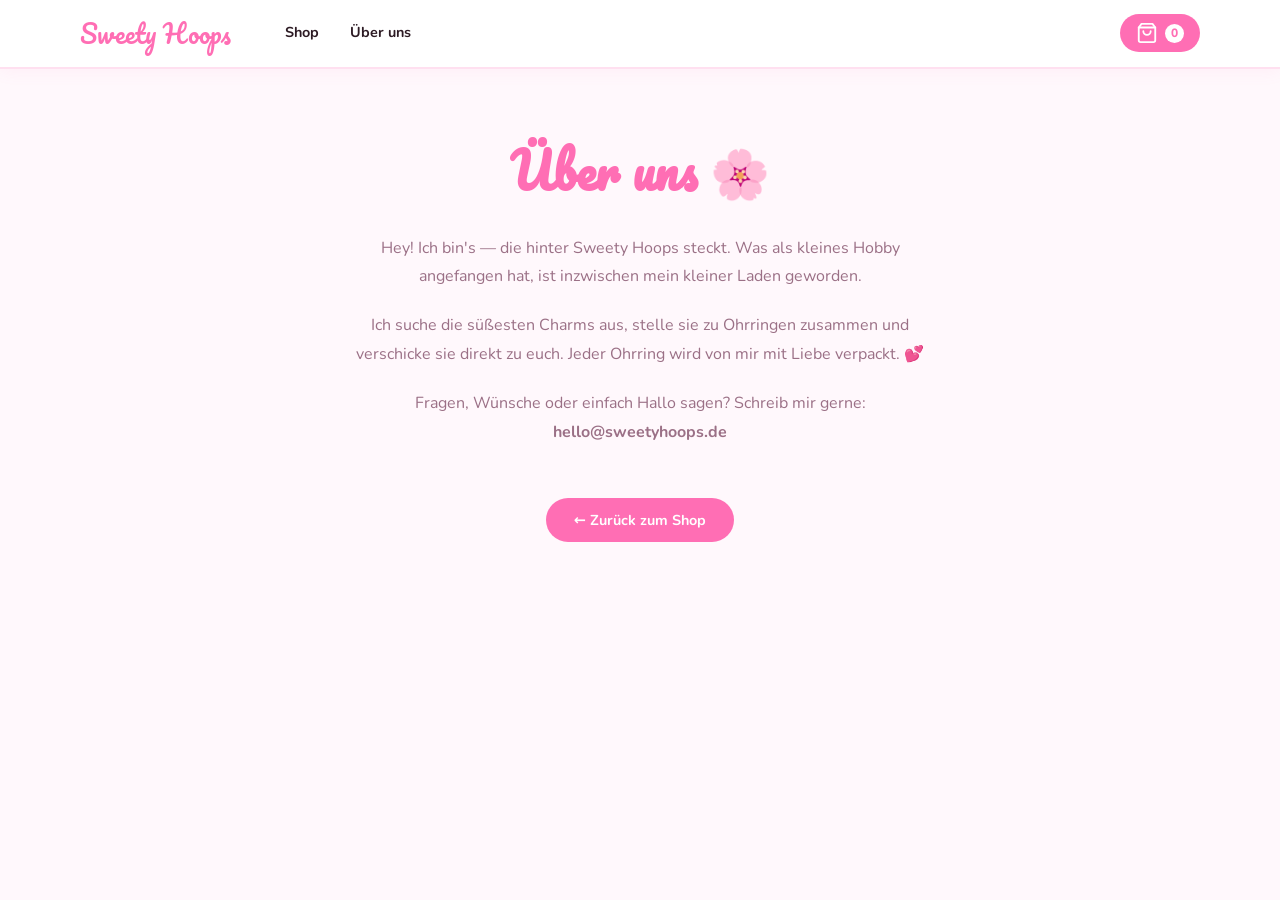
==== ueber-uns.html @ e78684a0 "Redesign: cute/colorful style, products-first layout, Kollektionen nav - Replaced elegant theme with" ====
<!DOCTYPE html>
<html lang="de">
<head>
  <meta charset="UTF-8" />
  <meta name="viewport" content="width=device-width, initial-scale=1.0" />
  <title>Über uns – Sweety Hoops</title>
  <link rel="preconnect" href="https://fonts.googleapis.com" />
  <link rel="preconnect" href="https://fonts.gstatic.com" crossorigin />
  <link href="https://fonts.googleapis.com/css2?family=Nunito:wght@400;600;700;800&family=Pacifico&display=swap" rel="stylesheet" />
  <link rel="stylesheet" href="https://cdn.snipcart.com/themes/v3.3.3/default/snipcart.css" />
  <link rel="stylesheet" href="style.css" />
  <style>
    .about-page {
      max-width: 680px;
      margin: 4rem auto;
      padding-inline: clamp(1rem, 4vw, 2.5rem);
      text-align: center;
    }
    .about-page h1 {
      font-family: 'Pacifico', cursive;
      font-size: clamp(2rem, 5vw, 3rem);
      color: var(--pink);
      margin-bottom: 1.5rem;
    }
    .about-page p {
      font-size: 1rem;
      color: var(--text-muted);
      margin-bottom: 1.25rem;
      line-height: 1.8;
    }
    .about-page .back-link {
      display: inline-block;
      margin-top: 2rem;
      background: var(--pink);
      color: white;
      border-radius: 50px;
      padding: 0.65rem 1.75rem;
      font-weight: 700;
      text-decoration: none;
      font-size: 0.9rem;
      transition: background 0.2s;
    }
    .about-page .back-link:hover { background: var(--pink-dark); }
  </style>
</head>
<body>

  <header class="site-header">
    <nav class="nav">
      <a href="/" class="nav-logo">Sweety Hoops</a>
      <ul class="nav-links">
        <li><a href="/#shop" class="nav-link">Shop</a></li>
        <li><a href="ueber-uns.html" class="nav-link">Über uns</a></li>
      </ul>
      <button class="snipcart-checkout nav-cart" aria-label="Warenkorb">
        <svg xmlns="http://www.w3.org/2000/svg" width="22" height="22" viewBox="0 0 24 24" fill="none" stroke="currentColor" stroke-width="2" stroke-linecap="round" stroke-linejoin="round"><path d="M6 2 3 6v14a2 2 0 0 0 2 2h14a2 2 0 0 0 2-2V6l-3-4z"/><line x1="3" y1="6" x2="21" y2="6"/><path d="M16 10a4 4 0 0 1-8 0"/></svg>
        <span class="cart-badge snipcart-items-count"></span>
      </button>
    </nav>
  </header>

  <div class="about-page">
    <h1>Über uns 🌸</h1>
    <p>
      Hey! Ich bin's — die hinter Sweety Hoops steckt.
      Was als kleines Hobby angefangen hat, ist inzwischen mein kleiner Laden geworden.
    </p>
    <p>
      Ich suche die süßesten Charms aus, stelle sie zu Ohrringen zusammen
      und verschicke sie direkt zu euch. Jeder Ohrring wird von mir mit Liebe verpackt. 💕
    </p>
    <p>
      Fragen, Wünsche oder einfach Hallo sagen?
      Schreib mir gerne: <strong>hello@sweetyhoops.de</strong>
    </p>
    <a href="/" class="back-link">← Zurück zum Shop</a>
  </div>

  <div hidden id="snipcart"
    data-api-key="OGRjOGY0Y2UtNzg5ZC00MDcxLTg5NmYtMTEwOTE1ZDk3NzA1NjM5MTAzODg3MzIyMTg0Nzc4"
    data-currency="eur"></div>
  <script async src="https://cdn.snipcart.com/themes/v3.3.3/default/snipcart.js"></script>
</body>
</html>
---- style.css ----
/* ─────────────────────────────────────────
   SWEETY HOOPS – Cute & Colorful Style
   ───────────────────────────────────────── */

*, *::before, *::after {
  box-sizing: border-box;
  margin: 0;
  padding: 0;
}

:root {
  --white: #ffffff;
  --bg: #fff8fc;
  --pink: #ff6eb4;
  --pink-light: #ffe0f0;
  --pink-dark: #d94d96;
  --text: #2d1b24;
  --text-muted: #9b7086;
  --border: #f0d0e4;
  --radius: 18px;
  --radius-sm: 10px;
  --shadow: 0 4px 20px rgba(255, 110, 180, 0.12);
  --shadow-hover: 0 8px 32px rgba(255, 110, 180, 0.22);
  --font: 'Nunito', system-ui, sans-serif;
  --font-title: 'Pacifico', cursive;
  --container: 1200px;
}

html { scroll-behavior: smooth; }

body {
  font-family: var(--font);
  background: var(--bg);
  color: var(--text);
  line-height: 1.6;
  -webkit-font-smoothing: antialiased;
}

.container {
  max-width: var(--container);
  margin-inline: auto;
  padding-inline: clamp(1rem, 4vw, 2.5rem);
}

/* ── HEADER ── */
.site-header {
  background: var(--white);
  border-bottom: 2px solid var(--pink-light);
  position: sticky;
  top: 0;
  z-index: 200;
  box-shadow: 0 2px 16px rgba(255, 110, 180, 0.08);
}

.nav {
  max-width: var(--container);
  margin-inline: auto;
  padding: 0.85rem clamp(1rem, 4vw, 2.5rem);
  display: flex;
  align-items: center;
  gap: 1rem;
}

.nav-logo {
  font-family: var(--font-title);
  font-size: 1.55rem;
  color: var(--pink);
  text-decoration: none;
  white-space: nowrap;
  flex-shrink: 0;
}

.nav-links {
  list-style: none;
  display: flex;
  align-items: center;
  gap: 0.25rem;
  margin-left: 1.5rem;
  flex: 1;
}

.nav-item { position: relative; }

.nav-link {
  font-family: var(--font);
  font-size: 0.9rem;
  font-weight: 700;
  color: var(--text);
  text-decoration: none;
  padding: 0.45rem 0.85rem;
  border-radius: 50px;
  background: none;
  border: none;
  cursor: pointer;
  transition: background 0.2s, color 0.2s;
  white-space: nowrap;
}
.nav-link:hover {
  background: var(--pink-light);
  color: var(--pink-dark);
}

/* Dropdown */
.dropdown-menu {
  display: none;
  position: absolute;
  top: calc(100% + 8px);
  left: 0;
  background: var(--white);
  border: 2px solid var(--pink-light);
  border-radius: var(--radius-sm);
  box-shadow: var(--shadow);
  min-width: 190px;
  overflow: hidden;
  z-index: 300;
}
.dropdown-menu--open { display: block; }

.dropdown-item {
  display: flex;
  align-items: center;
  gap: 0.6rem;
  padding: 0.65rem 1rem;
  font-size: 0.88rem;
  font-weight: 600;
  color: var(--text);
  text-decoration: none;
  transition: background 0.15s;
}
.dropdown-item:hover { background: var(--pink-light); }

.cat-dot {
  width: 10px;
  height: 10px;
  border-radius: 50%;
  flex-shrink: 0;
}
.cat-dot--gummy   { background: #ff6eb4; }
.cat-dot--eis     { background: #5bc8f5; }
.cat-dot--insekten{ background: #a855f7; }
.cat-dot--meer    { background: #22c9a0; }
.cat-dot--drinks  { background: #f97316; }
.cat-dot--suess   { background: #ec4899; }
.cat-dot--blitz   { background: #eab308; }

/* Cart */
.nav-cart {
  margin-left: auto;
  background: var(--pink);
  border: none;
  border-radius: 50px;
  padding: 0.5rem 1rem;
  color: white;
  cursor: pointer;
  display: flex;
  align-items: center;
  gap: 0.4rem;
  font-weight: 700;
  font-size: 0.88rem;
  font-family: var(--font);
  transition: background 0.2s, transform 0.15s;
  flex-shrink: 0;
}
.nav-cart:hover {
  background: var(--pink-dark);
  transform: scale(1.04);
}

.cart-badge {
  background: white;
  color: var(--pink);
  border-radius: 50px;
  min-width: 1.2rem;
  height: 1.2rem;
  font-size: 0.75rem;
  font-weight: 800;
  display: inline-flex;
  align-items: center;
  justify-content: center;
  padding: 0 0.3rem;
}
.cart-badge:empty::before { content: '0'; }

/* ── BANNER (kompakt) ── */
.banner {
  background: linear-gradient(135deg, #ff9ed6 0%, #ffb3d9 40%, #c084f5 100%);
  padding: clamp(1.5rem, 4vw, 2.5rem) 1rem;
  text-align: center;
}

.banner-tag {
  display: inline-block;
  background: rgba(255,255,255,0.35);
  color: white;
  font-size: 0.75rem;
  font-weight: 800;
  letter-spacing: 0.14em;
  text-transform: uppercase;
  padding: 0.25rem 0.85rem;
  border-radius: 50px;
  margin-bottom: 0.75rem;
}

.banner-title {
  font-family: var(--font-title);
  font-size: clamp(1.8rem, 5vw, 3rem);
  color: white;
  margin-bottom: 0.4rem;
  text-shadow: 0 2px 8px rgba(0,0,0,0.12);
}

.banner-sub {
  color: rgba(255,255,255,0.9);
  font-size: 1rem;
  font-weight: 600;
}
.banner-sub strong { color: white; }

/* ── FILTER PILLS ── */
.filter-bar {
  background: var(--white);
  border-bottom: 2px solid var(--pink-light);
  padding: 0.85rem 0;
  position: sticky;
  top: 65px;
  z-index: 100;
}

.filter-pills {
  display: flex;
  gap: 0.5rem;
  overflow-x: auto;
  scrollbar-width: none;
  -ms-overflow-style: none;
  padding-bottom: 2px;
}
.filter-pills::-webkit-scrollbar { display: none; }

.pill {
  flex-shrink: 0;
  padding: 0.45rem 1.1rem;
  border-radius: 50px;
  border: 2px solid var(--border);
  background: var(--white);
  color: var(--text-muted);
  font-family: var(--font);
  font-size: 0.82rem;
  font-weight: 700;
  cursor: pointer;
  transition: all 0.18s;
  white-space: nowrap;
}
.pill:hover {
  border-color: var(--pink);
  color: var(--pink);
}
.pill--active {
  background: var(--pink);
  border-color: var(--pink);
  color: white;
}

/* ── SHOP / PRODUCT GRID ── */
.shop {
  padding: 2rem 0 4rem;
}

.product-grid {
  display: grid;
  grid-template-columns: repeat(auto-fill, minmax(230px, 1fr));
  gap: 1.25rem;
}

/* ── PRODUCT CARD ── */
.product-card {
  background: var(--white);
  border-radius: var(--radius);
  overflow: hidden;
  box-shadow: var(--shadow);
  transition: transform 0.22s, box-shadow 0.22s;
  border: 2px solid transparent;
}
.product-card:hover {
  transform: translateY(-5px) scale(1.01);
  box-shadow: var(--shadow-hover);
  border-color: var(--pink-light);
}

.product-image-wrap {
  position: relative;
  aspect-ratio: 1 / 1;
  background: var(--card-color, #ffe8f4);
  overflow: hidden;
}

.product-image-wrap img {
  width: 100%;
  height: 100%;
  object-fit: cover;
  display: block;
}

.product-placeholder {
  display: none;
  width: 100%;
  height: 100%;
  align-items: center;
  justify-content: center;
  font-size: 4.5rem;
}

/* Show placeholder when image missing (set via onerror in HTML) */

.product-badge {
  position: absolute;
  top: 10px;
  right: 10px;
  font-size: 0.68rem;
  font-weight: 800;
  letter-spacing: 0.08em;
  text-transform: uppercase;
  padding: 0.25rem 0.6rem;
  border-radius: 50px;
  color: white;
}
.badge--plastic { background: #f97316; }
.badge--metal   { background: #a855f7; }

.product-info {
  padding: 1rem 1.1rem 1.2rem;
}

.product-name {
  font-size: 1.05rem;
  font-weight: 800;
  color: var(--text);
  margin-bottom: 0.3rem;
}

.product-desc {
  font-size: 0.82rem;
  color: var(--text-muted);
  line-height: 1.5;
  margin-bottom: 1rem;
}

.product-footer {
  display: flex;
  align-items: center;
  justify-content: space-between;
  gap: 0.75rem;
}

.product-price {
  font-size: 1.3rem;
  font-weight: 800;
  color: var(--pink-dark);
}

.btn-add {
  background: var(--pink);
  color: white;
  border: none;
  border-radius: 50px;
  padding: 0.5rem 1.1rem;
  font-family: var(--font);
  font-size: 0.8rem;
  font-weight: 700;
  cursor: pointer;
  transition: background 0.18s, transform 0.15s;
  white-space: nowrap;
}
.btn-add:hover {
  background: var(--pink-dark);
  transform: scale(1.05);
}
.btn-add:active { transform: scale(0.97); }

/* ── FOOTER ── */
.site-footer {
  background: var(--text);
  color: rgba(255,255,255,0.7);
  padding: 2.5rem 0;
}

.footer-inner {
  display: flex;
  flex-direction: column;
  align-items: center;
  gap: 1rem;
  text-align: center;
}

.footer-logo {
  font-family: var(--font-title);
  font-size: 1.6rem;
  color: var(--pink);
}

.footer-links {
  display: flex;
  flex-wrap: wrap;
  gap: 0.5rem 1.25rem;
  justify-content: center;
}

.footer-links a {
  color: rgba(255,255,255,0.65);
  text-decoration: none;
  font-size: 0.85rem;
  font-weight: 600;
  transition: color 0.15s;
}
.footer-links a:hover { color: var(--pink); }

.footer-copy {
  font-size: 0.78rem;
  color: rgba(255,255,255,0.35);
}

/* ── RESPONSIVE ── */
@media (max-width: 600px) {
  .nav-links { display: none; }

  .product-grid {
    grid-template-columns: repeat(2, 1fr);
    gap: 0.85rem;
  }

  .product-info { padding: 0.75rem 0.85rem 0.9rem; }
  .product-name { font-size: 0.92rem; }
  .product-desc { display: none; }
  .product-price { font-size: 1.1rem; }

  .btn-add {
    font-size: 0.72rem;
    padding: 0.4rem 0.8rem;
  }
}

@media (max-width: 360px) {
  .product-grid { grid-template-columns: 1fr; }
}

/* Snipcart overrides */
#snipcart {
  --color-buttonPrimary: var(--pink);
  --color-buttonPrimary-hover: var(--pink-dark);
}
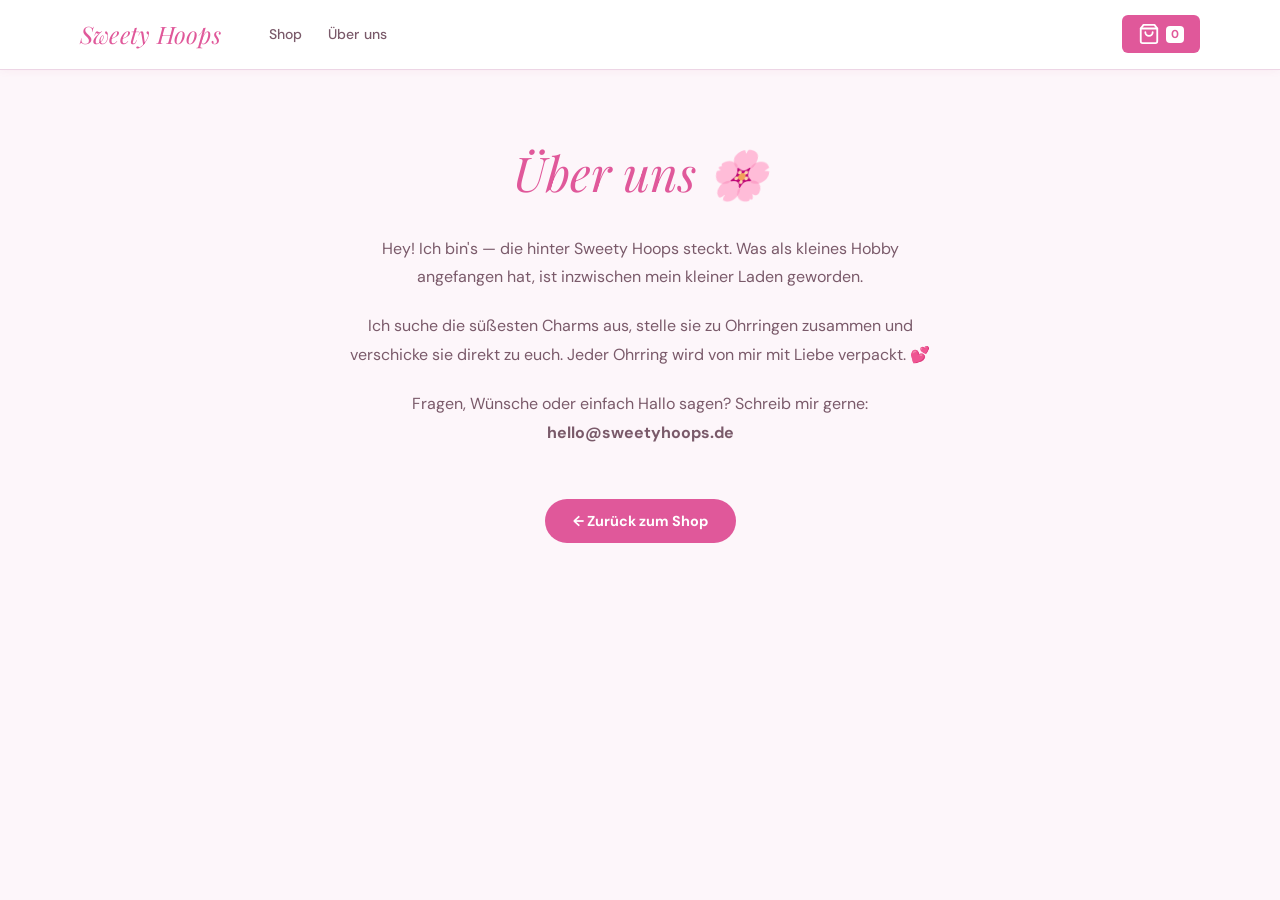
==== commit 908c20cf: "Refine design: professional pink style, replace Pacifico with Playfair Display - Swap Nunito/Pacific" ====
--- a/ueber-uns.html
+++ b/ueber-uns.html
@@ -6,7 +6,7 @@
   <title>Über uns – Sweety Hoops</title>
   <link rel="preconnect" href="https://fonts.googleapis.com" />
   <link rel="preconnect" href="https://fonts.gstatic.com" crossorigin />
-  <link href="https://fonts.googleapis.com/css2?family=Nunito:wght@400;600;700;800&family=Pacifico&display=swap" rel="stylesheet" />
+  <link href="https://fonts.googleapis.com/css2?family=DM+Sans:wght@400;500;600;700&family=Playfair+Display:ital,wght@0,400;0,600;1,400&display=swap" rel="stylesheet" />
   <link rel="stylesheet" href="https://cdn.snipcart.com/themes/v3.3.3/default/snipcart.css" />
   <link rel="stylesheet" href="style.css" />
   <style>
@@ -17,7 +17,7 @@
       text-align: center;
     }
     .about-page h1 {
-      font-family: 'Pacifico', cursive;
+      font-family: 'Playfair Display', Georgia, serif;
       font-size: clamp(2rem, 5vw, 3rem);
       color: var(--pink);
       margin-bottom: 1.5rem;
--- a/style.css
+++ b/style.css
@@ -1,5 +1,5 @@
 /* ─────────────────────────────────────────
-   SWEETY HOOPS – Cute & Colorful Style
+   SWEETY HOOPS – Modern & Clean (rosa, professionell)
    ───────────────────────────────────────── */
 
 *, *::before, *::after {
@@ -10,19 +10,20 @@
 
 :root {
   --white: #ffffff;
-  --bg: #fff8fc;
-  --pink: #ff6eb4;
-  --pink-light: #ffe0f0;
-  --pink-dark: #d94d96;
-  --text: #2d1b24;
-  --text-muted: #9b7086;
-  --border: #f0d0e4;
-  --radius: 18px;
-  --radius-sm: 10px;
-  --shadow: 0 4px 20px rgba(255, 110, 180, 0.12);
-  --shadow-hover: 0 8px 32px rgba(255, 110, 180, 0.22);
-  --font: 'Nunito', system-ui, sans-serif;
-  --font-title: 'Pacifico', cursive;
+  --bg: #fdf6fa;
+  --pink: #e0589a;
+  --pink-light: #fce8f3;
+  --pink-dark: #c03d7e;
+  --pink-subtle: #f9dded;
+  --text: #1e1016;
+  --text-muted: #7a5a6a;
+  --border: #edd5e5;
+  --radius: 10px;
+  --radius-sm: 6px;
+  --shadow: 0 2px 12px rgba(180, 60, 120, 0.08);
+  --shadow-hover: 0 6px 24px rgba(180, 60, 120, 0.16);
+  --font: 'DM Sans', system-ui, sans-serif;
+  --font-display: 'Playfair Display', Georgia, serif;
   --container: 1200px;
 }
 
@@ -45,37 +46,39 @@
 /* ── HEADER ── */
 .site-header {
   background: var(--white);
-  border-bottom: 2px solid var(--pink-light);
+  border-bottom: 1px solid var(--border);
   position: sticky;
   top: 0;
   z-index: 200;
-  box-shadow: 0 2px 16px rgba(255, 110, 180, 0.08);
+  box-shadow: 0 1px 8px rgba(180, 60, 120, 0.06);
 }
 
 .nav {
   max-width: var(--container);
   margin-inline: auto;
-  padding: 0.85rem clamp(1rem, 4vw, 2.5rem);
+  padding: 0.95rem clamp(1rem, 4vw, 2.5rem);
   display: flex;
   align-items: center;
   gap: 1rem;
 }
 
 .nav-logo {
-  font-family: var(--font-title);
-  font-size: 1.55rem;
+  font-family: var(--font-display);
+  font-size: 1.5rem;
+  font-style: italic;
   color: var(--pink);
   text-decoration: none;
   white-space: nowrap;
   flex-shrink: 0;
+  letter-spacing: 0.01em;
 }
 
 .nav-links {
   list-style: none;
   display: flex;
   align-items: center;
-  gap: 0.25rem;
-  margin-left: 1.5rem;
+  gap: 0.1rem;
+  margin-left: 1.25rem;
   flex: 1;
 }
 
@@ -83,17 +86,17 @@
 
 .nav-link {
   font-family: var(--font);
-  font-size: 0.9rem;
-  font-weight: 700;
-  color: var(--text);
+  font-size: 0.875rem;
+  font-weight: 500;
+  color: var(--text-muted);
   text-decoration: none;
-  padding: 0.45rem 0.85rem;
-  border-radius: 50px;
+  padding: 0.4rem 0.75rem;
+  border-radius: var(--radius-sm);
   background: none;
   border: none;
   cursor: pointer;
-  transition: background 0.2s, color 0.2s;
-  white-space: nowrap;
+  transition: background 0.18s, color 0.18s;
+  letter-spacing: 0.01em;
 }
 .nav-link:hover {
   background: var(--pink-light);
@@ -104,13 +107,13 @@
 .dropdown-menu {
   display: none;
   position: absolute;
-  top: calc(100% + 8px);
+  top: calc(100% + 6px);
   left: 0;
   background: var(--white);
-  border: 2px solid var(--pink-light);
-  border-radius: var(--radius-sm);
-  box-shadow: var(--shadow);
-  min-width: 190px;
+  border: 1px solid var(--border);
+  border-radius: var(--radius);
+  box-shadow: var(--shadow-hover);
+  min-width: 185px;
   overflow: hidden;
   z-index: 300;
 }
@@ -120,9 +123,9 @@
   display: flex;
   align-items: center;
   gap: 0.6rem;
-  padding: 0.65rem 1rem;
-  font-size: 0.88rem;
-  font-weight: 600;
+  padding: 0.6rem 1rem;
+  font-size: 0.875rem;
+  font-weight: 500;
   color: var(--text);
   text-decoration: none;
   transition: background 0.15s;
@@ -130,105 +133,103 @@
 .dropdown-item:hover { background: var(--pink-light); }
 
 .cat-dot {
-  width: 10px;
-  height: 10px;
+  width: 8px;
+  height: 8px;
   border-radius: 50%;
   flex-shrink: 0;
 }
-.cat-dot--gummy   { background: #ff6eb4; }
-.cat-dot--eis     { background: #5bc8f5; }
-.cat-dot--insekten{ background: #a855f7; }
-.cat-dot--meer    { background: #22c9a0; }
-.cat-dot--drinks  { background: #f97316; }
-.cat-dot--suess   { background: #ec4899; }
-.cat-dot--blitz   { background: #eab308; }
+.cat-dot--gummy    { background: #e0589a; }
+.cat-dot--eis      { background: #3bb8e8; }
+.cat-dot--insekten { background: #9333ea; }
+.cat-dot--meer     { background: #10b981; }
+.cat-dot--drinks   { background: #f97316; }
+.cat-dot--suess    { background: #ec4899; }
+.cat-dot--blitz    { background: #ca8a04; }
 
 /* Cart */
 .nav-cart {
   margin-left: auto;
   background: var(--pink);
   border: none;
-  border-radius: 50px;
+  border-radius: var(--radius-sm);
   padding: 0.5rem 1rem;
   color: white;
   cursor: pointer;
   display: flex;
   align-items: center;
   gap: 0.4rem;
-  font-weight: 700;
-  font-size: 0.88rem;
+  font-weight: 500;
+  font-size: 0.875rem;
   font-family: var(--font);
-  transition: background 0.2s, transform 0.15s;
+  transition: background 0.18s;
   flex-shrink: 0;
 }
-.nav-cart:hover {
-  background: var(--pink-dark);
-  transform: scale(1.04);
-}
+.nav-cart:hover { background: var(--pink-dark); }
 
 .cart-badge {
   background: white;
   color: var(--pink);
-  border-radius: 50px;
-  min-width: 1.2rem;
-  height: 1.2rem;
-  font-size: 0.75rem;
-  font-weight: 800;
+  border-radius: 4px;
+  min-width: 1.1rem;
+  height: 1.1rem;
+  font-size: 0.72rem;
+  font-weight: 700;
   display: inline-flex;
   align-items: center;
   justify-content: center;
-  padding: 0 0.3rem;
+  padding: 0 0.25rem;
 }
 .cart-badge:empty::before { content: '0'; }
 
-/* ── BANNER (kompakt) ── */
+/* ── BANNER ── */
 .banner {
-  background: linear-gradient(135deg, #ff9ed6 0%, #ffb3d9 40%, #c084f5 100%);
-  padding: clamp(1.5rem, 4vw, 2.5rem) 1rem;
+  background: linear-gradient(120deg, #e0589a 0%, #c03d7e 50%, #9b2d6e 100%);
+  padding: clamp(1.75rem, 4vw, 2.75rem) 1rem;
   text-align: center;
 }
 
 .banner-tag {
   display: inline-block;
-  background: rgba(255,255,255,0.35);
-  color: white;
-  font-size: 0.75rem;
-  font-weight: 800;
-  letter-spacing: 0.14em;
+  background: rgba(255,255,255,0.18);
+  color: rgba(255,255,255,0.9);
+  font-size: 0.72rem;
+  font-weight: 600;
+  letter-spacing: 0.15em;
   text-transform: uppercase;
-  padding: 0.25rem 0.85rem;
-  border-radius: 50px;
-  margin-bottom: 0.75rem;
+  padding: 0.22rem 0.8rem;
+  border-radius: 4px;
+  margin-bottom: 0.85rem;
 }
 
 .banner-title {
-  font-family: var(--font-title);
-  font-size: clamp(1.8rem, 5vw, 3rem);
-  color: white;
-  margin-bottom: 0.4rem;
-  text-shadow: 0 2px 8px rgba(0,0,0,0.12);
+  font-family: var(--font-display);
+  font-size: clamp(1.75rem, 4.5vw, 2.8rem);
+  font-style: italic;
+  color: white;
+  margin-bottom: 0.5rem;
+  font-weight: 400;
 }
 
 .banner-sub {
-  color: rgba(255,255,255,0.9);
-  font-size: 1rem;
-  font-weight: 600;
-}
-.banner-sub strong { color: white; }
+  color: rgba(255,255,255,0.8);
+  font-size: 0.95rem;
+  font-weight: 400;
+}
+.banner-sub strong { color: white; font-weight: 600; }
 
 /* ── FILTER PILLS ── */
 .filter-bar {
   background: var(--white);
-  border-bottom: 2px solid var(--pink-light);
-  padding: 0.85rem 0;
+  border-bottom: 1px solid var(--border);
+  padding: 0.75rem 0;
   position: sticky;
-  top: 65px;
+  top: 60px;
   z-index: 100;
 }
 
 .filter-pills {
   display: flex;
-  gap: 0.5rem;
+  gap: 0.4rem;
   overflow-x: auto;
   scrollbar-width: none;
   -ms-overflow-style: none;
@@ -238,16 +239,16 @@
 
 .pill {
   flex-shrink: 0;
-  padding: 0.45rem 1.1rem;
-  border-radius: 50px;
-  border: 2px solid var(--border);
+  padding: 0.38rem 0.95rem;
+  border-radius: var(--radius-sm);
+  border: 1px solid var(--border);
   background: var(--white);
   color: var(--text-muted);
   font-family: var(--font);
-  font-size: 0.82rem;
-  font-weight: 700;
+  font-size: 0.8rem;
+  font-weight: 500;
   cursor: pointer;
-  transition: all 0.18s;
+  transition: all 0.15s;
   white-space: nowrap;
 }
 .pill:hover {
@@ -260,14 +261,14 @@
   color: white;
 }
 
-/* ── SHOP / PRODUCT GRID ── */
+/* ── SHOP ── */
 .shop {
   padding: 2rem 0 4rem;
 }
 
 .product-grid {
   display: grid;
-  grid-template-columns: repeat(auto-fill, minmax(230px, 1fr));
+  grid-template-columns: repeat(auto-fill, minmax(220px, 1fr));
   gap: 1.25rem;
 }
 
@@ -277,19 +278,18 @@
   border-radius: var(--radius);
   overflow: hidden;
   box-shadow: var(--shadow);
-  transition: transform 0.22s, box-shadow 0.22s;
-  border: 2px solid transparent;
+  transition: transform 0.2s, box-shadow 0.2s;
+  border: 1px solid var(--border);
 }
 .product-card:hover {
-  transform: translateY(-5px) scale(1.01);
+  transform: translateY(-4px);
   box-shadow: var(--shadow-hover);
-  border-color: var(--pink-light);
 }
 
 .product-image-wrap {
   position: relative;
   aspect-ratio: 1 / 1;
-  background: var(--card-color, #ffe8f4);
+  background: var(--card-color, #fce8f3);
   overflow: hidden;
 }
 
@@ -306,80 +306,75 @@
   height: 100%;
   align-items: center;
   justify-content: center;
-  font-size: 4.5rem;
-}
-
-/* Show placeholder when image missing (set via onerror in HTML) */
+  font-size: 4rem;
+}
 
 .product-badge {
   position: absolute;
-  top: 10px;
-  right: 10px;
-  font-size: 0.68rem;
-  font-weight: 800;
-  letter-spacing: 0.08em;
+  top: 8px;
+  right: 8px;
+  font-size: 0.65rem;
+  font-weight: 600;
+  letter-spacing: 0.06em;
   text-transform: uppercase;
-  padding: 0.25rem 0.6rem;
-  border-radius: 50px;
+  padding: 0.2rem 0.55rem;
+  border-radius: var(--radius-sm);
   color: white;
 }
 .badge--plastic { background: #f97316; }
-.badge--metal   { background: #a855f7; }
+.badge--metal   { background: #7c3aed; }
 
 .product-info {
-  padding: 1rem 1.1rem 1.2rem;
+  padding: 0.95rem 1rem 1.1rem;
 }
 
 .product-name {
-  font-size: 1.05rem;
-  font-weight: 800;
+  font-size: 0.95rem;
+  font-weight: 600;
   color: var(--text);
-  margin-bottom: 0.3rem;
+  margin-bottom: 0.25rem;
+  letter-spacing: 0.01em;
 }
 
 .product-desc {
-  font-size: 0.82rem;
+  font-size: 0.8rem;
   color: var(--text-muted);
   line-height: 1.5;
-  margin-bottom: 1rem;
+  margin-bottom: 0.9rem;
 }
 
 .product-footer {
   display: flex;
   align-items: center;
   justify-content: space-between;
-  gap: 0.75rem;
+  gap: 0.5rem;
 }
 
 .product-price {
-  font-size: 1.3rem;
-  font-weight: 800;
-  color: var(--pink-dark);
+  font-size: 1.15rem;
+  font-weight: 700;
+  color: var(--text);
 }
 
 .btn-add {
   background: var(--pink);
   color: white;
   border: none;
-  border-radius: 50px;
-  padding: 0.5rem 1.1rem;
+  border-radius: var(--radius-sm);
+  padding: 0.45rem 1rem;
   font-family: var(--font);
-  font-size: 0.8rem;
-  font-weight: 700;
+  font-size: 0.78rem;
+  font-weight: 600;
   cursor: pointer;
-  transition: background 0.18s, transform 0.15s;
-  white-space: nowrap;
-}
-.btn-add:hover {
-  background: var(--pink-dark);
-  transform: scale(1.05);
-}
-.btn-add:active { transform: scale(0.97); }
+  transition: background 0.15s;
+  letter-spacing: 0.01em;
+}
+.btn-add:hover { background: var(--pink-dark); }
 
 /* ── FOOTER ── */
 .site-footer {
-  background: var(--text);
-  color: rgba(255,255,255,0.7);
+  background: #1a0e14;
+  color: rgba(255,255,255,0.55);
   padding: 2.5rem 0;
 }
 
@@ -392,31 +387,68 @@
 }
 
 .footer-logo {
-  font-family: var(--font-title);
-  font-size: 1.6rem;
+  font-family: var(--font-display);
+  font-size: 1.5rem;
+  font-style: italic;
   color: var(--pink);
+  font-weight: 400;
 }
 
 .footer-links {
   display: flex;
   flex-wrap: wrap;
-  gap: 0.5rem 1.25rem;
+  gap: 0.4rem 1.25rem;
   justify-content: center;
 }
 
 .footer-links a {
-  color: rgba(255,255,255,0.65);
+  color: rgba(255,255,255,0.5);
   text-decoration: none;
-  font-size: 0.85rem;
+  font-size: 0.82rem;
+  font-weight: 500;
+  transition: color 0.15s;
+}
+.footer-links a:hover { color: var(--pink); }
+
+.footer-copy {
+  font-size: 0.75rem;
+  color: rgba(255,255,255,0.25);
+}
+
+/* ── ABOUT PAGE ── */
+.about-page {
+  max-width: 640px;
+  margin: 4rem auto;
+  padding-inline: clamp(1rem, 4vw, 2.5rem);
+  text-align: center;
+}
+.about-page h1 {
+  font-family: var(--font-display);
+  font-size: clamp(2rem, 5vw, 3rem);
+  font-style: italic;
+  font-weight: 400;
+  color: var(--pink);
+  margin-bottom: 1.5rem;
+}
+.about-page p {
+  font-size: 0.95rem;
+  color: var(--text-muted);
+  margin-bottom: 1.25rem;
+  line-height: 1.8;
+}
+.about-page .back-link {
+  display: inline-block;
+  margin-top: 2rem;
+  background: var(--pink);
+  color: white;
+  border-radius: var(--radius-sm);
+  padding: 0.6rem 1.5rem;
   font-weight: 600;
-  transition: color 0.15s;
-}
-.footer-links a:hover { color: var(--pink); }
-
-.footer-copy {
-  font-size: 0.78rem;
-  color: rgba(255,255,255,0.35);
-}
+  text-decoration: none;
+  font-size: 0.875rem;
+  transition: background 0.15s;
+}
+.about-page .back-link:hover { background: var(--pink-dark); }
 
 /* ── RESPONSIVE ── */
 @media (max-width: 600px) {
@@ -424,26 +456,16 @@
 
   .product-grid {
     grid-template-columns: repeat(2, 1fr);
-    gap: 0.85rem;
+    gap: 0.75rem;
   }
 
-  .product-info { padding: 0.75rem 0.85rem 0.9rem; }
-  .product-name { font-size: 0.92rem; }
+  .product-info { padding: 0.7rem 0.75rem 0.85rem; }
+  .product-name { font-size: 0.88rem; }
   .product-desc { display: none; }
-  .product-price { font-size: 1.1rem; }
-
-  .btn-add {
-    font-size: 0.72rem;
-    padding: 0.4rem 0.8rem;
-  }
+  .product-price { font-size: 1rem; }
+  .btn-add { font-size: 0.72rem; padding: 0.4rem 0.7rem; }
 }
 
 @media (max-width: 360px) {
   .product-grid { grid-template-columns: 1fr; }
 }
-
-/* Snipcart overrides */
-#snipcart {
-  --color-buttonPrimary: var(--pink);
-  --color-buttonPrimary-hover: var(--pink-dark);
-}
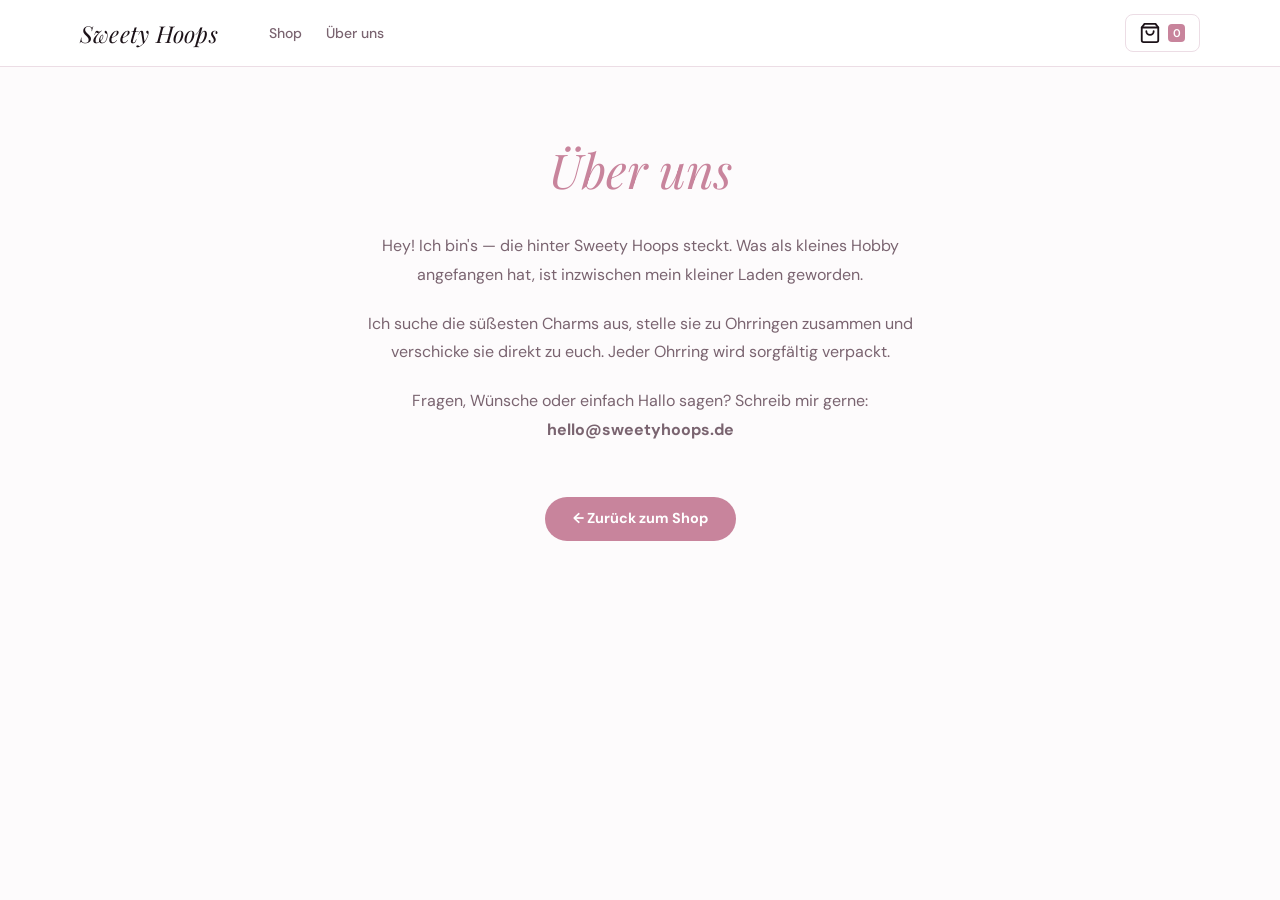
==== commit f3e75d58: "Polish: remove emojis, professional dusty-rose design, cleaner copy - All emojis removed (placeholde" ====
--- a/ueber-uns.html
+++ b/ueber-uns.html
@@ -47,7 +47,7 @@
 
   <header class="site-header">
     <nav class="nav">
-      <a href="/" class="nav-logo">Sweety Hoops</a>
+      <a href="./index.html" class="nav-logo">Sweety Hoops</a>
       <ul class="nav-links">
         <li><a href="/#shop" class="nav-link">Shop</a></li>
         <li><a href="ueber-uns.html" class="nav-link">Über uns</a></li>
@@ -60,20 +60,20 @@
   </header>
 
   <div class="about-page">
-    <h1>Über uns 🌸</h1>
+    <h1>Über uns</h1>
     <p>
       Hey! Ich bin's — die hinter Sweety Hoops steckt.
       Was als kleines Hobby angefangen hat, ist inzwischen mein kleiner Laden geworden.
     </p>
     <p>
       Ich suche die süßesten Charms aus, stelle sie zu Ohrringen zusammen
-      und verschicke sie direkt zu euch. Jeder Ohrring wird von mir mit Liebe verpackt. 💕
+      und verschicke sie direkt zu euch. Jeder Ohrring wird sorgfältig verpackt.
     </p>
     <p>
       Fragen, Wünsche oder einfach Hallo sagen?
       Schreib mir gerne: <strong>hello@sweetyhoops.de</strong>
     </p>
-    <a href="/" class="back-link">← Zurück zum Shop</a>
+    <a href="./index.html" class="back-link">← Zurück zum Shop</a>
   </div>
 
   <div hidden id="snipcart"
--- a/style.css
+++ b/style.css
@@ -1,30 +1,24 @@
 /* ─────────────────────────────────────────
-   SWEETY HOOPS – Modern & Clean (rosa, professionell)
+   SWEETY HOOPS – Professional Light Pink
    ───────────────────────────────────────── */
 
-*, *::before, *::after {
-  box-sizing: border-box;
-  margin: 0;
-  padding: 0;
-}
+*, *::before, *::after { box-sizing: border-box; margin: 0; padding: 0; }
 
 :root {
-  --white: #ffffff;
-  --bg: #fdf6fa;
-  --pink: #e0589a;
-  --pink-light: #fce8f3;
-  --pink-dark: #c03d7e;
-  --pink-subtle: #f9dded;
-  --text: #1e1016;
-  --text-muted: #7a5a6a;
-  --border: #edd5e5;
-  --radius: 10px;
-  --radius-sm: 6px;
-  --shadow: 0 2px 12px rgba(180, 60, 120, 0.08);
-  --shadow-hover: 0 6px 24px rgba(180, 60, 120, 0.16);
-  --font: 'DM Sans', system-ui, sans-serif;
-  --font-display: 'Playfair Display', Georgia, serif;
-  --container: 1200px;
+  --white:       #ffffff;
+  --bg:          #fdfbfc;
+  --pink:        #c8849c;
+  --pink-light:  #f7edf1;
+  --pink-dark:   #a8607c;
+  --border:      #ecdde5;
+  --text:        #1c1218;
+  --text-muted:  #7a6470;
+  --radius:      8px;
+  --shadow:      0 1px 8px rgba(120,40,70,0.07);
+  --shadow-hover:0 4px 20px rgba(120,40,70,0.13);
+  --font:        'DM Sans', system-ui, sans-serif;
+  --font-display:'Playfair Display', Georgia, serif;
+  --container:   1200px;
 }
 
 html { scroll-behavior: smooth; }
@@ -50,13 +44,12 @@
   position: sticky;
   top: 0;
   z-index: 200;
-  box-shadow: 0 1px 8px rgba(180, 60, 120, 0.06);
 }
 
 .nav {
   max-width: var(--container);
   margin-inline: auto;
-  padding: 0.95rem clamp(1rem, 4vw, 2.5rem);
+  padding: 0.9rem clamp(1rem, 4vw, 2.5rem);
   display: flex;
   align-items: center;
   gap: 1rem;
@@ -64,11 +57,11 @@
 
 .nav-logo {
   font-family: var(--font-display);
-  font-size: 1.5rem;
+  font-size: 1.45rem;
   font-style: italic;
-  color: var(--pink);
+  font-weight: 400;
+  color: var(--text);
   text-decoration: none;
-  white-space: nowrap;
   flex-shrink: 0;
   letter-spacing: 0.01em;
 }
@@ -78,30 +71,29 @@
   display: flex;
   align-items: center;
   gap: 0.1rem;
-  margin-left: 1.25rem;
+  margin-left: 1.5rem;
   flex: 1;
 }
 
 .nav-item { position: relative; }
 
 .nav-link {
-  font-family: var(--font);
   font-size: 0.875rem;
   font-weight: 500;
   color: var(--text-muted);
   text-decoration: none;
-  padding: 0.4rem 0.75rem;
-  border-radius: var(--radius-sm);
+  padding: 0.4rem 0.7rem;
+  border-radius: var(--radius);
   background: none;
   border: none;
   cursor: pointer;
-  transition: background 0.18s, color 0.18s;
-  letter-spacing: 0.01em;
-}
-.nav-link:hover {
-  background: var(--pink-light);
-  color: var(--pink-dark);
-}
+  font-family: var(--font);
+  display: flex;
+  align-items: center;
+  gap: 0.35rem;
+  transition: color 0.15s, background 0.15s;
+}
+.nav-link:hover { color: var(--text); background: var(--pink-light); }
 
 /* Dropdown */
 .dropdown-menu {
@@ -113,7 +105,7 @@
   border: 1px solid var(--border);
   border-radius: var(--radius);
   box-shadow: var(--shadow-hover);
-  min-width: 185px;
+  min-width: 175px;
   overflow: hidden;
   z-index: 300;
 }
@@ -123,57 +115,56 @@
   display: flex;
   align-items: center;
   gap: 0.6rem;
-  padding: 0.6rem 1rem;
-  font-size: 0.875rem;
+  padding: 0.58rem 1rem;
+  font-size: 0.855rem;
   font-weight: 500;
   color: var(--text);
   text-decoration: none;
-  transition: background 0.15s;
+  transition: background 0.12s;
 }
 .dropdown-item:hover { background: var(--pink-light); }
 
 .cat-dot {
-  width: 8px;
-  height: 8px;
+  width: 7px; height: 7px;
   border-radius: 50%;
   flex-shrink: 0;
 }
-.cat-dot--gummy    { background: #e0589a; }
-.cat-dot--eis      { background: #3bb8e8; }
-.cat-dot--insekten { background: #9333ea; }
-.cat-dot--meer     { background: #10b981; }
-.cat-dot--drinks   { background: #f97316; }
-.cat-dot--suess    { background: #ec4899; }
-.cat-dot--blitz    { background: #ca8a04; }
+.cat-dot--gummy    { background: #c8849c; }
+.cat-dot--eis      { background: #6ab0d4; }
+.cat-dot--insekten { background: #9b72b8; }
+.cat-dot--meer     { background: #4db896; }
+.cat-dot--drinks   { background: #d4855a; }
+.cat-dot--suess    { background: #c87096; }
+.cat-dot--blitz    { background: #c4a040; }
 
 /* Cart */
 .nav-cart {
   margin-left: auto;
+  display: flex;
+  align-items: center;
+  gap: 0.4rem;
+  background: none;
+  border: 1px solid var(--border);
+  border-radius: var(--radius);
+  padding: 0.42rem 0.85rem;
+  color: var(--text);
+  cursor: pointer;
+  font-family: var(--font);
+  font-size: 0.82rem;
+  font-weight: 500;
+  transition: border-color 0.15s, background 0.15s;
+  flex-shrink: 0;
+}
+.nav-cart:hover { border-color: var(--pink); background: var(--pink-light); }
+
+.cart-badge {
   background: var(--pink);
-  border: none;
-  border-radius: var(--radius-sm);
-  padding: 0.5rem 1rem;
   color: white;
-  cursor: pointer;
-  display: flex;
-  align-items: center;
-  gap: 0.4rem;
-  font-weight: 500;
-  font-size: 0.875rem;
-  font-family: var(--font);
-  transition: background 0.18s;
-  flex-shrink: 0;
-}
-.nav-cart:hover { background: var(--pink-dark); }
-
-.cart-badge {
-  background: white;
-  color: var(--pink);
   border-radius: 4px;
   min-width: 1.1rem;
   height: 1.1rem;
-  font-size: 0.72rem;
-  font-weight: 700;
+  font-size: 0.7rem;
+  font-weight: 600;
   display: inline-flex;
   align-items: center;
   justify-content: center;
@@ -183,64 +174,62 @@
 
 /* ── BANNER ── */
 .banner {
-  background: linear-gradient(120deg, #e0589a 0%, #c03d7e 50%, #9b2d6e 100%);
-  padding: clamp(1.75rem, 4vw, 2.75rem) 1rem;
+  background: linear-gradient(135deg, #e8c4d4 0%, #d4a0b8 100%);
+  padding: clamp(2rem, 5vw, 3.5rem) 1rem;
   text-align: center;
 }
 
 .banner-tag {
   display: inline-block;
-  background: rgba(255,255,255,0.18);
-  color: rgba(255,255,255,0.9);
-  font-size: 0.72rem;
+  background: rgba(255,255,255,0.3);
+  color: #5a2840;
+  font-size: 0.7rem;
   font-weight: 600;
-  letter-spacing: 0.15em;
+  letter-spacing: 0.16em;
   text-transform: uppercase;
   padding: 0.22rem 0.8rem;
   border-radius: 4px;
-  margin-bottom: 0.85rem;
+  margin-bottom: 0.9rem;
 }
 
 .banner-title {
   font-family: var(--font-display);
-  font-size: clamp(1.75rem, 4.5vw, 2.8rem);
+  font-size: clamp(2rem, 5vw, 3.2rem);
   font-style: italic;
-  color: white;
+  font-weight: 400;
+  color: #3a1828;
   margin-bottom: 0.5rem;
-  font-weight: 400;
 }
 
 .banner-sub {
-  color: rgba(255,255,255,0.8);
-  font-size: 0.95rem;
-  font-weight: 400;
-}
-.banner-sub strong { color: white; font-weight: 600; }
-
-/* ── FILTER PILLS ── */
+  color: rgba(58,24,40,0.7);
+  font-size: 0.9rem;
+}
+.banner-sub strong { color: #3a1828; font-weight: 600; }
+
+/* ── FILTER ── */
 .filter-bar {
   background: var(--white);
   border-bottom: 1px solid var(--border);
-  padding: 0.75rem 0;
+  padding: 0.7rem 0;
   position: sticky;
-  top: 60px;
+  top: 57px;
   z-index: 100;
 }
 
 .filter-pills {
   display: flex;
-  gap: 0.4rem;
+  gap: 0.35rem;
   overflow-x: auto;
   scrollbar-width: none;
   -ms-overflow-style: none;
-  padding-bottom: 2px;
 }
 .filter-pills::-webkit-scrollbar { display: none; }
 
 .pill {
   flex-shrink: 0;
-  padding: 0.38rem 0.95rem;
-  border-radius: var(--radius-sm);
+  padding: 0.35rem 0.9rem;
+  border-radius: var(--radius);
   border: 1px solid var(--border);
   background: var(--white);
   color: var(--text-muted);
@@ -251,96 +240,81 @@
   transition: all 0.15s;
   white-space: nowrap;
 }
-.pill:hover {
-  border-color: var(--pink);
-  color: var(--pink);
-}
-.pill--active {
-  background: var(--pink);
-  border-color: var(--pink);
-  color: white;
-}
+.pill:hover { border-color: var(--pink); color: var(--pink-dark); }
+.pill--active { background: var(--pink); border-color: var(--pink); color: white; }
 
 /* ── SHOP ── */
-.shop {
-  padding: 2rem 0 4rem;
-}
+.shop { padding: 2rem 0 5rem; }
 
 .product-grid {
   display: grid;
-  grid-template-columns: repeat(auto-fill, minmax(220px, 1fr));
-  gap: 1.25rem;
-}
-
-/* ── PRODUCT CARD ── */
+  grid-template-columns: repeat(auto-fill, minmax(215px, 1fr));
+  gap: 1.1rem;
+}
+
+/* ── CARD ── */
 .product-card {
   background: var(--white);
   border-radius: var(--radius);
   overflow: hidden;
+  border: 1px solid var(--border);
   box-shadow: var(--shadow);
   transition: transform 0.2s, box-shadow 0.2s;
-  border: 1px solid var(--border);
 }
 .product-card:hover {
-  transform: translateY(-4px);
+  transform: translateY(-3px);
   box-shadow: var(--shadow-hover);
 }
 
 .product-image-wrap {
   position: relative;
   aspect-ratio: 1 / 1;
-  background: var(--card-color, #fce8f3);
+  background: var(--pink-light);
   overflow: hidden;
 }
-
 .product-image-wrap img {
-  width: 100%;
-  height: 100%;
+  width: 100%; height: 100%;
   object-fit: cover;
   display: block;
 }
 
 .product-placeholder {
   display: none;
-  width: 100%;
-  height: 100%;
+  width: 100%; height: 100%;
   align-items: center;
   justify-content: center;
-  font-size: 4rem;
-}
+  color: var(--pink);
+}
+.product-placeholder svg { width: 48px; height: 48px; opacity: 0.5; }
 
 .product-badge {
   position: absolute;
-  top: 8px;
-  right: 8px;
-  font-size: 0.65rem;
+  top: 8px; right: 8px;
+  font-size: 0.62rem;
   font-weight: 600;
-  letter-spacing: 0.06em;
+  letter-spacing: 0.05em;
   text-transform: uppercase;
-  padding: 0.2rem 0.55rem;
-  border-radius: var(--radius-sm);
+  padding: 0.18rem 0.5rem;
+  border-radius: 4px;
   color: white;
 }
-.badge--plastic { background: #f97316; }
-.badge--metal   { background: #7c3aed; }
-
-.product-info {
-  padding: 0.95rem 1rem 1.1rem;
-}
+.badge--plastic { background: #b07840; }
+.badge--metal   { background: #7060a0; }
+
+.product-info { padding: 0.9rem 1rem 1rem; }
 
 .product-name {
   font-size: 0.95rem;
   font-weight: 600;
   color: var(--text);
   margin-bottom: 0.25rem;
-  letter-spacing: 0.01em;
 }
 
 .product-desc {
   font-size: 0.8rem;
   color: var(--text-muted);
   line-height: 1.5;
-  margin-bottom: 0.9rem;
+  margin-bottom: 0.85rem;
 }
 
 .product-footer {
@@ -351,8 +325,8 @@
 }
 
 .product-price {
-  font-size: 1.15rem;
-  font-weight: 700;
+  font-size: 1.05rem;
+  font-weight: 600;
   color: var(--text);
 }
 
@@ -360,11 +334,11 @@
   background: var(--pink);
   color: white;
   border: none;
-  border-radius: var(--radius-sm);
-  padding: 0.45rem 1rem;
+  border-radius: var(--radius);
+  padding: 0.42rem 0.95rem;
   font-family: var(--font);
   font-size: 0.78rem;
-  font-weight: 600;
+  font-weight: 500;
   cursor: pointer;
   transition: background 0.15s;
   letter-spacing: 0.01em;
@@ -373,8 +347,8 @@
 
 /* ── FOOTER ── */
 .site-footer {
-  background: #1a0e14;
-  color: rgba(255,255,255,0.55);
+  background: #180e14;
+  color: rgba(255,255,255,0.5);
   padding: 2.5rem 0;
 }
 
@@ -388,52 +362,47 @@
 
 .footer-logo {
   font-family: var(--font-display);
-  font-size: 1.5rem;
+  font-size: 1.4rem;
   font-style: italic;
-  color: var(--pink);
   font-weight: 400;
+  color: rgba(255,255,255,0.85);
 }
 
 .footer-links {
   display: flex;
   flex-wrap: wrap;
-  gap: 0.4rem 1.25rem;
+  gap: 0.35rem 1.1rem;
   justify-content: center;
 }
-
 .footer-links a {
-  color: rgba(255,255,255,0.5);
+  color: rgba(255,255,255,0.45);
   text-decoration: none;
   font-size: 0.82rem;
-  font-weight: 500;
   transition: color 0.15s;
 }
 .footer-links a:hover { color: var(--pink); }
 
-.footer-copy {
-  font-size: 0.75rem;
-  color: rgba(255,255,255,0.25);
-}
-
-/* ── ABOUT PAGE ── */
+.footer-copy { font-size: 0.73rem; color: rgba(255,255,255,0.22); }
+
+/* ── ÜBER UNS PAGE ── */
 .about-page {
-  max-width: 640px;
+  max-width: 620px;
   margin: 4rem auto;
   padding-inline: clamp(1rem, 4vw, 2.5rem);
   text-align: center;
 }
 .about-page h1 {
   font-family: var(--font-display);
-  font-size: clamp(2rem, 5vw, 3rem);
+  font-size: clamp(1.8rem, 4vw, 2.6rem);
   font-style: italic;
   font-weight: 400;
-  color: var(--pink);
+  color: var(--text);
   margin-bottom: 1.5rem;
 }
 .about-page p {
   font-size: 0.95rem;
   color: var(--text-muted);
-  margin-bottom: 1.25rem;
+  margin-bottom: 1.2rem;
   line-height: 1.8;
 }
 .about-page .back-link {
@@ -441,9 +410,9 @@
   margin-top: 2rem;
   background: var(--pink);
   color: white;
-  border-radius: var(--radius-sm);
+  border-radius: var(--radius);
   padding: 0.6rem 1.5rem;
-  font-weight: 600;
+  font-weight: 500;
   text-decoration: none;
   font-size: 0.875rem;
   transition: background 0.15s;
@@ -453,19 +422,10 @@
 /* ── RESPONSIVE ── */
 @media (max-width: 600px) {
   .nav-links { display: none; }
-
-  .product-grid {
-    grid-template-columns: repeat(2, 1fr);
-    gap: 0.75rem;
-  }
-
-  .product-info { padding: 0.7rem 0.75rem 0.85rem; }
-  .product-name { font-size: 0.88rem; }
+  .product-grid { grid-template-columns: repeat(2, 1fr); gap: 0.75rem; }
   .product-desc { display: none; }
-  .product-price { font-size: 1rem; }
-  .btn-add { font-size: 0.72rem; padding: 0.4rem 0.7rem; }
-}
-
+  .product-info { padding: 0.7rem 0.75rem 0.8rem; }
+}
 @media (max-width: 360px) {
   .product-grid { grid-template-columns: 1fr; }
 }
